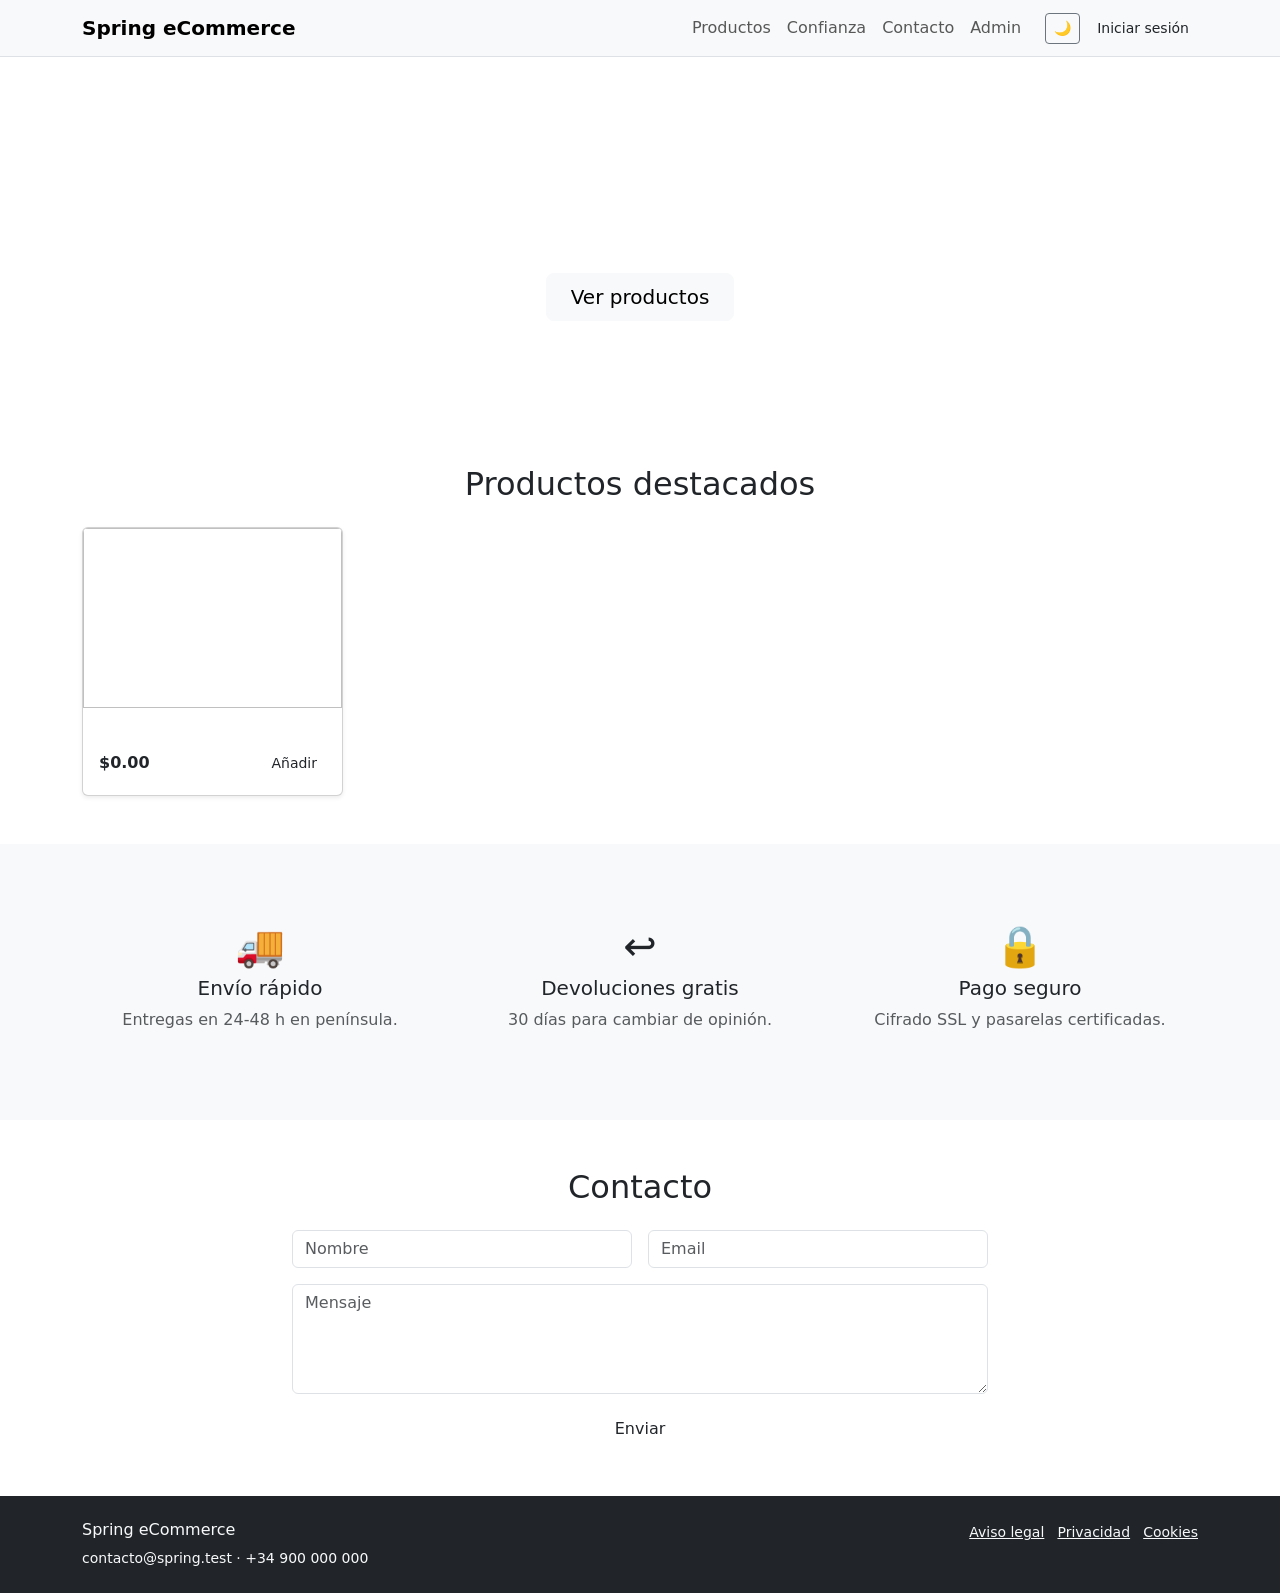
==== src/main/resources/templates/index.html @ c76768d9 "addFilesDS_21102026" ====
<!DOCTYPE html>
<html xmlns:th="http://www.thymeleaf.org" lang="es" data-bs-theme="light">
<head>
    <meta charset="UTF-8">
    <meta name="viewport" content="width=device-width, initial-scale=1">
    <title>Spring eCommerce — Tienda</title>
    <link href="https://cdn.jsdelivr.net/npm/bootstrap@5.3.3/dist/css/bootstrap.min.css" rel="stylesheet">
    <link rel="stylesheet" href="/assets/css/styles.css">
</head>
<body>

<!-- Header / Nav -->
<nav class="navbar navbar-expand-lg bg-body-tertiary border-bottom sticky-top">
    <div class="container">
        <a class="navbar-brand fw-bold text-primary-brand" href="/">Spring eCommerce</a>
        <button class="navbar-toggler" data-bs-toggle="collapse" data-bs-target="#nav"><span class="navbar-toggler-icon"></span></button>
        <div class="collapse navbar-collapse" id="nav">
            <ul class="navbar-nav ms-auto align-items-lg-center">
                <li class="nav-item"><a class="nav-link" href="#productos">Productos</a></li>
                <li class="nav-item"><a class="nav-link" href="#confianza">Confianza</a></li>
                <li class="nav-item"><a class="nav-link" href="#contacto">Contacto</a></li>
                <li class="nav-item"><a class="nav-link" href="/admin">Admin</a></li>
                <li class="nav-item ms-lg-3">
                    <button class="btn btn-outline-secondary btn-sm" id="btnTema" type="button" title="Cambiar tema">🌙</button>
                </li>
                <li class="nav-item ms-lg-2">
                    <button class="btn btn-brand btn-sm" data-bs-toggle="modal" data-bs-target="#loginModal">Iniciar sesión</button>
                </li>
            </ul>
        </div>
    </div>
</nav>

<!-- Hero -->
<section class="hero text-center text-white py-5">
    <div class="container py-5">
        <h1 class="display-5 fw-bold">Tecnología que impulsa tu día a día</h1>
        <p class="lead mb-4">Envíos en 24-48 h · Devoluciones gratis 30 días · Pago seguro</p>
        <a href="#productos" class="btn btn-light btn-lg px-4">Ver productos</a>
    </div>
</section>

<!-- Productos destacados -->
<section id="productos" class="py-5">
    <div class="container">
        <h2 class="mb-4 text-center">Productos destacados</h2>
        <div class="row g-4">
            <div class="col-6 col-md-4 col-lg-3" th:each="p : ${productos}">
                <div class="card h-100 shadow-sm">
                    <img th:src="${p.imagenUrl}" class="card-img-top" th:alt="${p.nombre}" style="height:180px;object-fit:cover;">
                    <div class="card-body d-flex flex-column">
                        <h6 class="card-title" th:text="${p.nombre}"></h6>
                        <p class="card-text small text-muted flex-grow-1" th:text="${p.descripcion}"></p>
                        <div class="d-flex justify-content-between align-items-center">
                            <span class="fw-bold text-primary-brand" th:text="'$' + ${p.precio}">$0.00</span>
                            <button class="btn btn-sm btn-brand btn-anadir" th:attr="data-nombre=${p.nombre}">Añadir</button>
                        </div>
                    </div>
                </div>
            </div>
        </div>
    </div>
</section>

<!-- Beneficios / confianza -->
<section id="confianza" class="py-5 bg-body-tertiary">
    <div class="container">
        <div class="row text-center g-4">
            <div class="col-md-4"><div class="p-4"><div class="fs-1">🚚</div><h5>Envío rápido</h5><p class="text-muted">Entregas en 24-48 h en península.</p></div></div>
            <div class="col-md-4"><div class="p-4"><div class="fs-1">↩️</div><h5>Devoluciones gratis</h5><p class="text-muted">30 días para cambiar de opinión.</p></div></div>
            <div class="col-md-4"><div class="p-4"><div class="fs-1">🔒</div><h5>Pago seguro</h5><p class="text-muted">Cifrado SSL y pasarelas certificadas.</p></div></div>
        </div>
    </div>
</section>

<!-- Contacto -->
<section id="contacto" class="py-5">
    <div class="container" style="max-width:720px;">
        <h2 class="text-center mb-4">Contacto</h2>
        <form id="formContacto" class="row g-3">
            <div class="col-md-6"><input class="form-control" placeholder="Nombre" required></div>
            <div class="col-md-6"><input class="form-control" type="email" placeholder="Email" required></div>
            <div class="col-12"><textarea class="form-control" rows="4" placeholder="Mensaje" required></textarea></div>
            <div class="col-12 text-center"><button class="btn btn-brand px-4">Enviar</button></div>
        </form>
    </div>
</section>

<!-- Footer -->
<footer class="bg-dark text-light py-4 mt-auto">
    <div class="container d-flex flex-column flex-md-row justify-content-between">
        <div>
            <h6 class="text-primary-brand">Spring eCommerce</h6>
            <p class="small mb-0">contacto@spring.test · +34 900 000 000</p>
        </div>
        <ul class="list-inline mb-0">
            <li class="list-inline-item"><a class="link-light small" href="#">Aviso legal</a></li>
            <li class="list-inline-item"><a class="link-light small" href="#">Privacidad</a></li>
            <li class="list-inline-item"><a class="link-light small" href="#">Cookies</a></li>
        </ul>
    </div>
</footer>

<!-- Modal login -->
<div class="modal fade" id="loginModal" tabindex="-1">
    <div class="modal-dialog">
        <div class="modal-content">
            <div class="modal-header"><h5 class="modal-title">Iniciar sesión</h5><button class="btn-close" data-bs-dismiss="modal"></button></div>
            <div class="modal-body">
                <form id="formLogin">
                    <div class="mb-3"><label class="form-label">Email</label><input type="email" class="form-control" id="loginEmail" required></div>
                    <div class="mb-3"><label class="form-label">Contraseña</label><input type="password" class="form-control" id="loginPass" required></div>
                    <div class="alert alert-info small d-none" id="loginMsg"></div>
                    <button class="btn btn-brand w-100">Entrar</button>
                </form>
            </div>
        </div>
    </div>
</div>

<script src="https://cdn.jsdelivr.net/npm/bootstrap@5.3.3/dist/js/bootstrap.bundle.min.js"></script>
<script src="/assets/js/main.js"></script>
</body>
</html>
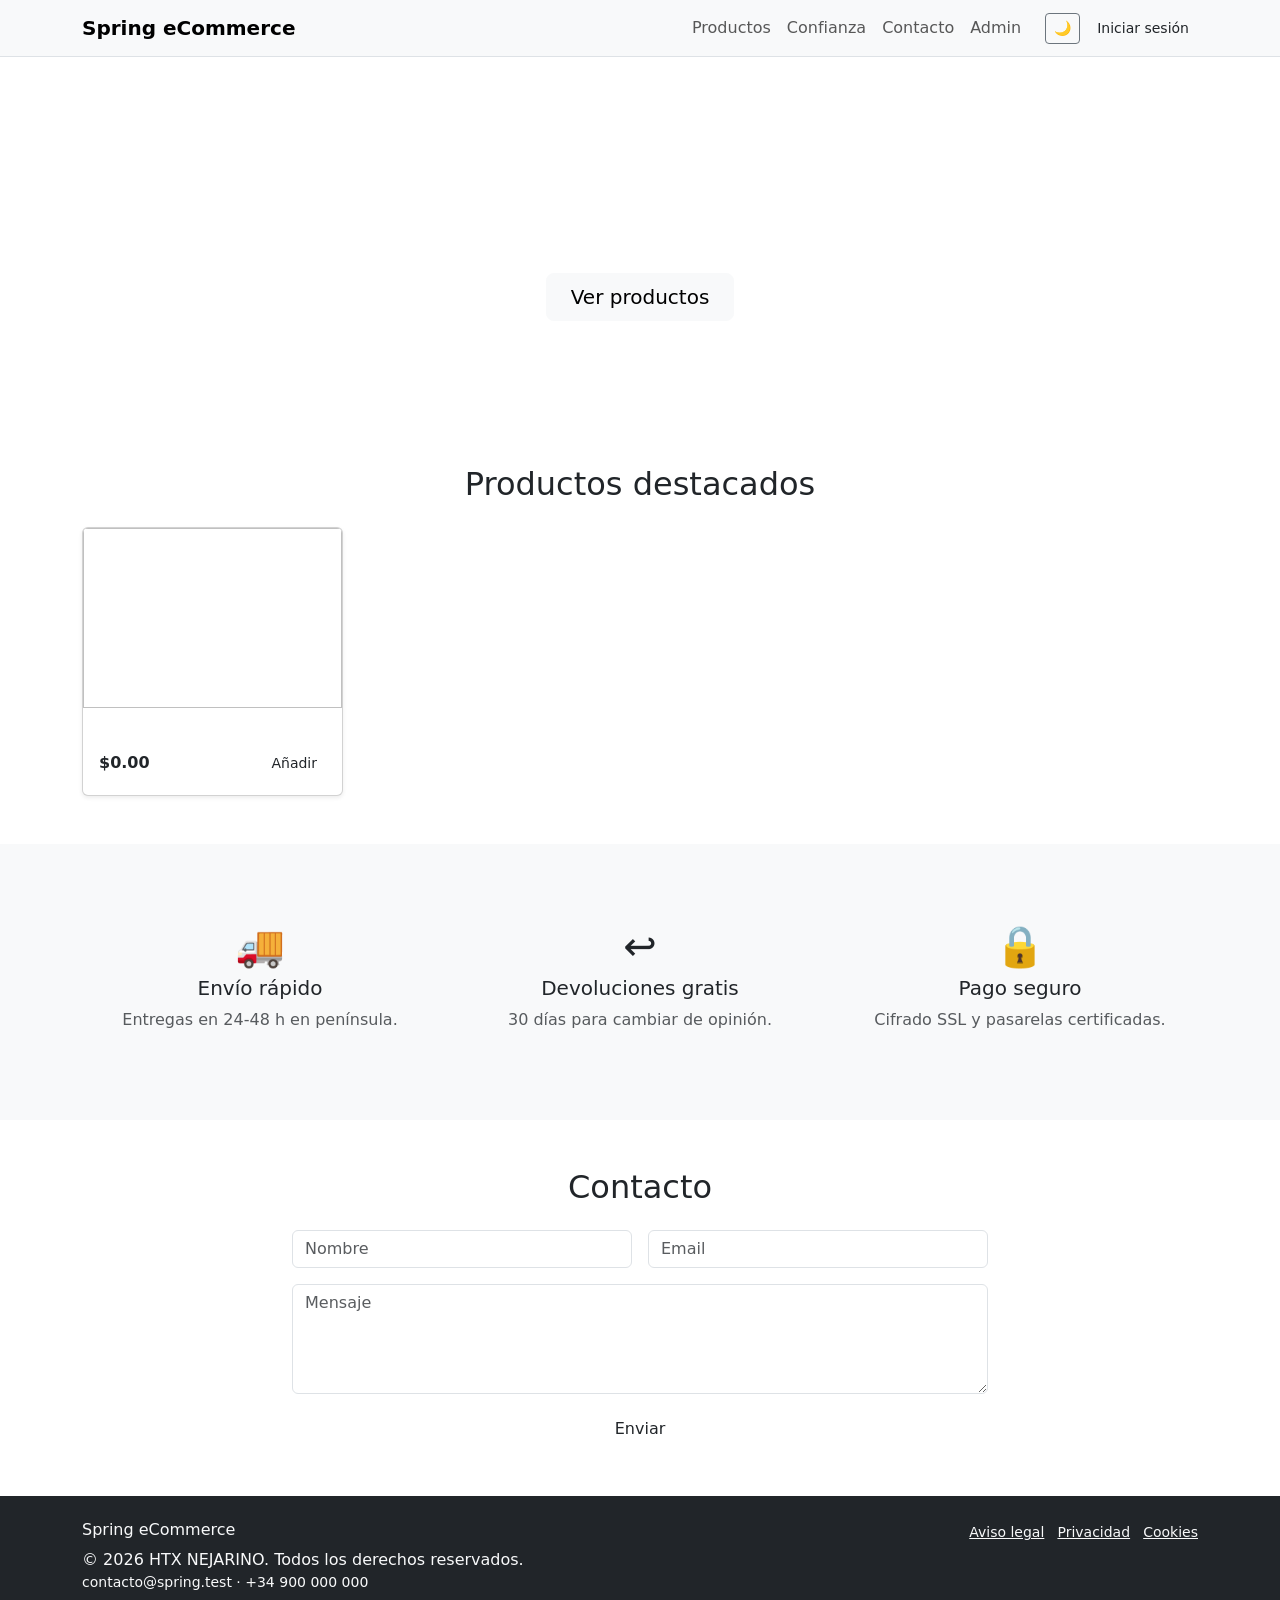
==== commit 5bad22f9: "v0.1_updateAllClass_21102026" ====
--- a/src/main/resources/templates/index.html
+++ b/src/main/resources/templates/index.html
@@ -1,124 +1,158 @@
 <!DOCTYPE html>
 <html xmlns:th="http://www.thymeleaf.org" lang="es" data-bs-theme="light">
+
 <head>
-    <meta charset="UTF-8">
-    <meta name="viewport" content="width=device-width, initial-scale=1">
-    <title>Spring eCommerce — Tienda</title>
-    <link href="https://cdn.jsdelivr.net/npm/bootstrap@5.3.3/dist/css/bootstrap.min.css" rel="stylesheet">
-    <link rel="stylesheet" href="/assets/css/styles.css">
+	<meta charset="UTF-8">
+	<meta name="viewport" content="width=device-width, initial-scale=1">
+	<title>Spring eCommerce — Tienda</title>
+	<link href="https://cdn.jsdelivr.net/npm/bootstrap@5.3.3/dist/css/bootstrap.min.css" rel="stylesheet">
+	<link rel="stylesheet" href="/assets/css/styles.css">
 </head>
+
 <body>
 
-<!-- Header / Nav -->
-<nav class="navbar navbar-expand-lg bg-body-tertiary border-bottom sticky-top">
-    <div class="container">
-        <a class="navbar-brand fw-bold text-primary-brand" href="/">Spring eCommerce</a>
-        <button class="navbar-toggler" data-bs-toggle="collapse" data-bs-target="#nav"><span class="navbar-toggler-icon"></span></button>
-        <div class="collapse navbar-collapse" id="nav">
-            <ul class="navbar-nav ms-auto align-items-lg-center">
-                <li class="nav-item"><a class="nav-link" href="#productos">Productos</a></li>
-                <li class="nav-item"><a class="nav-link" href="#confianza">Confianza</a></li>
-                <li class="nav-item"><a class="nav-link" href="#contacto">Contacto</a></li>
-                <li class="nav-item"><a class="nav-link" href="/admin">Admin</a></li>
-                <li class="nav-item ms-lg-3">
-                    <button class="btn btn-outline-secondary btn-sm" id="btnTema" type="button" title="Cambiar tema">🌙</button>
-                </li>
-                <li class="nav-item ms-lg-2">
-                    <button class="btn btn-brand btn-sm" data-bs-toggle="modal" data-bs-target="#loginModal">Iniciar sesión</button>
-                </li>
-            </ul>
-        </div>
-    </div>
-</nav>
+	<!-- Header / Nav -->
+	<nav class="navbar navbar-expand-lg bg-body-tertiary border-bottom sticky-top">
+		<div class="container">
+			<a class="navbar-brand fw-bold text-primary-brand" href="/">Spring eCommerce</a>
+			<button class="navbar-toggler" data-bs-toggle="collapse" data-bs-target="#nav"><span
+					class="navbar-toggler-icon"></span></button>
+			<div class="collapse navbar-collapse" id="nav">
+				<ul class="navbar-nav ms-auto align-items-lg-center">
+					<li class="nav-item"><a class="nav-link" href="#productos">Productos</a></li>
+					<li class="nav-item"><a class="nav-link" href="#confianza">Confianza</a></li>
+					<li class="nav-item"><a class="nav-link" href="#contacto">Contacto</a></li>
+					<li class="nav-item"><a class="nav-link" href="/admin">Admin</a></li>
+					<li class="nav-item ms-lg-3">
+						<button class="btn btn-outline-secondary btn-sm" id="btnTema" type="button"
+							title="Cambiar tema">🌙</button>
+					</li>
+					<li class="nav-item ms-lg-2">
+						<button class="btn btn-brand btn-sm" data-bs-toggle="modal" data-bs-target="#loginModal">Iniciar
+							sesión</button>
+					</li>
+				</ul>
+			</div>
+		</div>
+	</nav>
 
-<!-- Hero -->
-<section class="hero text-center text-white py-5">
-    <div class="container py-5">
-        <h1 class="display-5 fw-bold">Tecnología que impulsa tu día a día</h1>
-        <p class="lead mb-4">Envíos en 24-48 h · Devoluciones gratis 30 días · Pago seguro</p>
-        <a href="#productos" class="btn btn-light btn-lg px-4">Ver productos</a>
-    </div>
-</section>
+	<!-- Hero -->
+	<section class="hero text-center text-white py-5">
+		<div class="container py-5">
+			<h1 class="display-5 fw-bold">Tecnología que impulsa tu día a día</h1>
+			<p class="lead mb-4">Envíos en 24-48 h · Devoluciones gratis 30 días · Pago seguro</p>
+			<a href="#productos" class="btn btn-light btn-lg px-4">Ver productos</a>
+		</div>
+	</section>
 
-<!-- Productos destacados -->
-<section id="productos" class="py-5">
-    <div class="container">
-        <h2 class="mb-4 text-center">Productos destacados</h2>
-        <div class="row g-4">
-            <div class="col-6 col-md-4 col-lg-3" th:each="p : ${productos}">
-                <div class="card h-100 shadow-sm">
-                    <img th:src="${p.imagenUrl}" class="card-img-top" th:alt="${p.nombre}" style="height:180px;object-fit:cover;">
-                    <div class="card-body d-flex flex-column">
-                        <h6 class="card-title" th:text="${p.nombre}"></h6>
-                        <p class="card-text small text-muted flex-grow-1" th:text="${p.descripcion}"></p>
-                        <div class="d-flex justify-content-between align-items-center">
-                            <span class="fw-bold text-primary-brand" th:text="'$' + ${p.precio}">$0.00</span>
-                            <button class="btn btn-sm btn-brand btn-anadir" th:attr="data-nombre=${p.nombre}">Añadir</button>
-                        </div>
-                    </div>
-                </div>
-            </div>
-        </div>
-    </div>
-</section>
+	<!-- Productos destacados -->
+	<section id="productos" class="py-5">
+		<div class="container">
+			<h2 class="mb-4 text-center">Productos destacados</h2>
+			<div class="row g-4">
+				<div class="col-6 col-md-4 col-lg-3" th:each="p : ${productos}">
+					<div class="card h-100 shadow-sm">
+						<img th:src="${p.imagenUrl}" class="card-img-top" th:alt="${p.nombre}"
+							style="height:180px;object-fit:cover;">
+						<div class="card-body d-flex flex-column">
+							<h6 class="card-title" th:text="${p.nombre}"></h6>
+							<p class="card-text small text-muted flex-grow-1" th:text="${p.descripcion}"></p>
+							<div class="d-flex justify-content-between align-items-center">
+								<span class="fw-bold text-primary-brand" th:text="'$' + ${p.precio}">$0.00</span>
+								<button class="btn btn-sm btn-brand btn-anadir"
+									th:attr="data-nombre=${p.nombre}">Añadir</button>
+							</div>
+						</div>
+					</div>
+				</div>
+			</div>
+		</div>
+	</section>
 
-<!-- Beneficios / confianza -->
-<section id="confianza" class="py-5 bg-body-tertiary">
-    <div class="container">
-        <div class="row text-center g-4">
-            <div class="col-md-4"><div class="p-4"><div class="fs-1">🚚</div><h5>Envío rápido</h5><p class="text-muted">Entregas en 24-48 h en península.</p></div></div>
-            <div class="col-md-4"><div class="p-4"><div class="fs-1">↩️</div><h5>Devoluciones gratis</h5><p class="text-muted">30 días para cambiar de opinión.</p></div></div>
-            <div class="col-md-4"><div class="p-4"><div class="fs-1">🔒</div><h5>Pago seguro</h5><p class="text-muted">Cifrado SSL y pasarelas certificadas.</p></div></div>
-        </div>
-    </div>
-</section>
+	<!-- Beneficios / confianza -->
+	<section id="confianza" class="py-5 bg-body-tertiary">
+		<div class="container">
+			<div class="row text-center g-4">
+				<div class="col-md-4">
+					<div class="p-4">
+						<div class="fs-1">🚚</div>
+						<h5>Envío rápido</h5>
+						<p class="text-muted">Entregas en 24-48 h en península.</p>
+					</div>
+				</div>
+				<div class="col-md-4">
+					<div class="p-4">
+						<div class="fs-1">↩️</div>
+						<h5>Devoluciones gratis</h5>
+						<p class="text-muted">30 días para cambiar de opinión.</p>
+					</div>
+				</div>
+				<div class="col-md-4">
+					<div class="p-4">
+						<div class="fs-1">🔒</div>
+						<h5>Pago seguro</h5>
+						<p class="text-muted">Cifrado SSL y pasarelas certificadas.</p>
+					</div>
+				</div>
+			</div>
+		</div>
+	</section>
 
-<!-- Contacto -->
-<section id="contacto" class="py-5">
-    <div class="container" style="max-width:720px;">
-        <h2 class="text-center mb-4">Contacto</h2>
-        <form id="formContacto" class="row g-3">
-            <div class="col-md-6"><input class="form-control" placeholder="Nombre" required></div>
-            <div class="col-md-6"><input class="form-control" type="email" placeholder="Email" required></div>
-            <div class="col-12"><textarea class="form-control" rows="4" placeholder="Mensaje" required></textarea></div>
-            <div class="col-12 text-center"><button class="btn btn-brand px-4">Enviar</button></div>
-        </form>
-    </div>
-</section>
+	<!-- Contacto -->
+	<section id="contacto" class="py-5">
+		<div class="container" style="max-width:720px;">
+			<h2 class="text-center mb-4">Contacto</h2>
+			<form id="formContacto" class="row g-3">
+				<div class="col-md-6"><input class="form-control" placeholder="Nombre" required></div>
+				<div class="col-md-6"><input class="form-control" type="email" placeholder="Email" required></div>
+				<div class="col-12"><textarea class="form-control" rows="4" placeholder="Mensaje" required></textarea>
+				</div>
+				<div class="col-12 text-center"><button class="btn btn-brand px-4">Enviar</button></div>
+			</form>
+		</div>
+	</section>
 
-<!-- Footer -->
-<footer class="bg-dark text-light py-4 mt-auto">
-    <div class="container d-flex flex-column flex-md-row justify-content-between">
-        <div>
-            <h6 class="text-primary-brand">Spring eCommerce</h6>
-            <p class="small mb-0">contacto@spring.test · +34 900 000 000</p>
-        </div>
-        <ul class="list-inline mb-0">
-            <li class="list-inline-item"><a class="link-light small" href="#">Aviso legal</a></li>
-            <li class="list-inline-item"><a class="link-light small" href="#">Privacidad</a></li>
-            <li class="list-inline-item"><a class="link-light small" href="#">Cookies</a></li>
-        </ul>
-    </div>
-</footer>
+	<!-- Footer -->
+	<footer class="bg-dark text-light py-4 mt-auto">
+		<div class="container d-flex flex-column flex-md-row justify-content-between">
+			<div>
+				<h6 class="text-primary-brand">Spring eCommerce</h6>
+				<span>© <span th:text="${#dates.year(#dates.createNow())}">2026</span> HTX NEJARINO. Todos los derechos
+					reservados.</span>
+				<p class="small mb-0">contacto@spring.test · +34 900 000 000</p>
+			</div>
+			<ul class="list-inline mb-0">
+				<li class="list-inline-item"><a class="link-light small" href="#">Aviso legal</a></li>
+				<li class="list-inline-item"><a class="link-light small" href="#">Privacidad</a></li>
+				<li class="list-inline-item"><a class="link-light small" href="#">Cookies</a></li>
+			</ul>
+		</div>
+	</footer>
 
-<!-- Modal login -->
-<div class="modal fade" id="loginModal" tabindex="-1">
-    <div class="modal-dialog">
-        <div class="modal-content">
-            <div class="modal-header"><h5 class="modal-title">Iniciar sesión</h5><button class="btn-close" data-bs-dismiss="modal"></button></div>
-            <div class="modal-body">
-                <form id="formLogin">
-                    <div class="mb-3"><label class="form-label">Email</label><input type="email" class="form-control" id="loginEmail" required></div>
-                    <div class="mb-3"><label class="form-label">Contraseña</label><input type="password" class="form-control" id="loginPass" required></div>
-                    <div class="alert alert-info small d-none" id="loginMsg"></div>
-                    <button class="btn btn-brand w-100">Entrar</button>
-                </form>
-            </div>
-        </div>
-    </div>
-</div>
+	<!-- Modal login -->
+	<div class="modal fade" id="loginModal" tabindex="-1">
+		<div class="modal-dialog">
+			<div class="modal-content">
+				<div class="modal-header">
+					<h5 class="modal-title">Iniciar sesión</h5><button class="btn-close"
+						data-bs-dismiss="modal"></button>
+				</div>
+				<div class="modal-body">
+					<form id="formLogin">
+						<div class="mb-3"><label class="form-label">Email</label><input type="email"
+								class="form-control" id="loginEmail" required></div>
+						<div class="mb-3"><label class="form-label">Contraseña</label><input type="password"
+								class="form-control" id="loginPass" required></div>
+						<div class="alert alert-info small d-none" id="loginMsg"></div>
+						<button class="btn btn-brand w-100">Entrar</button>
+					</form>
+				</div>
+			</div>
+		</div>
+	</div>
 
-<script src="https://cdn.jsdelivr.net/npm/bootstrap@5.3.3/dist/js/bootstrap.bundle.min.js"></script>
-<script src="/assets/js/main.js"></script>
+	<script src="https://cdn.jsdelivr.net/npm/bootstrap@5.3.3/dist/js/bootstrap.bundle.min.js"></script>
+	<script src="/assets/js/main.js"></script>
 </body>
+
 </html>
